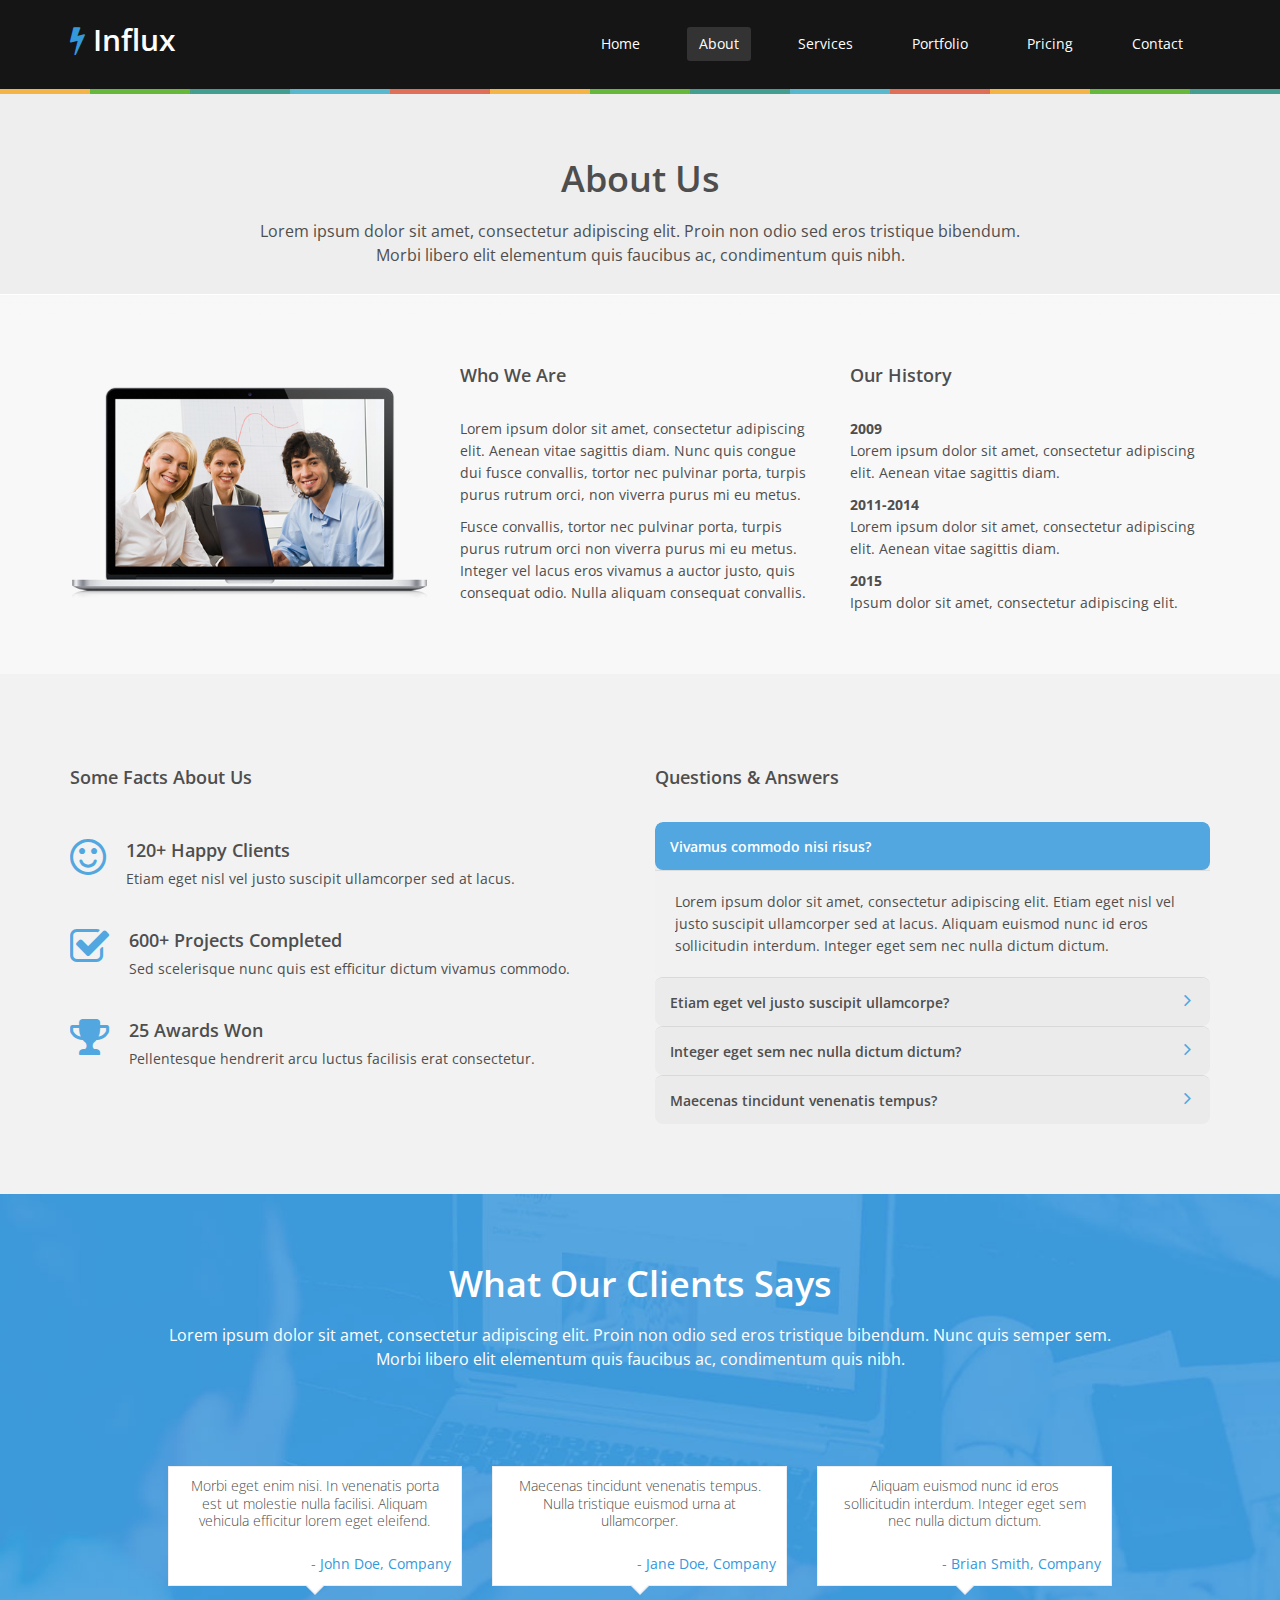
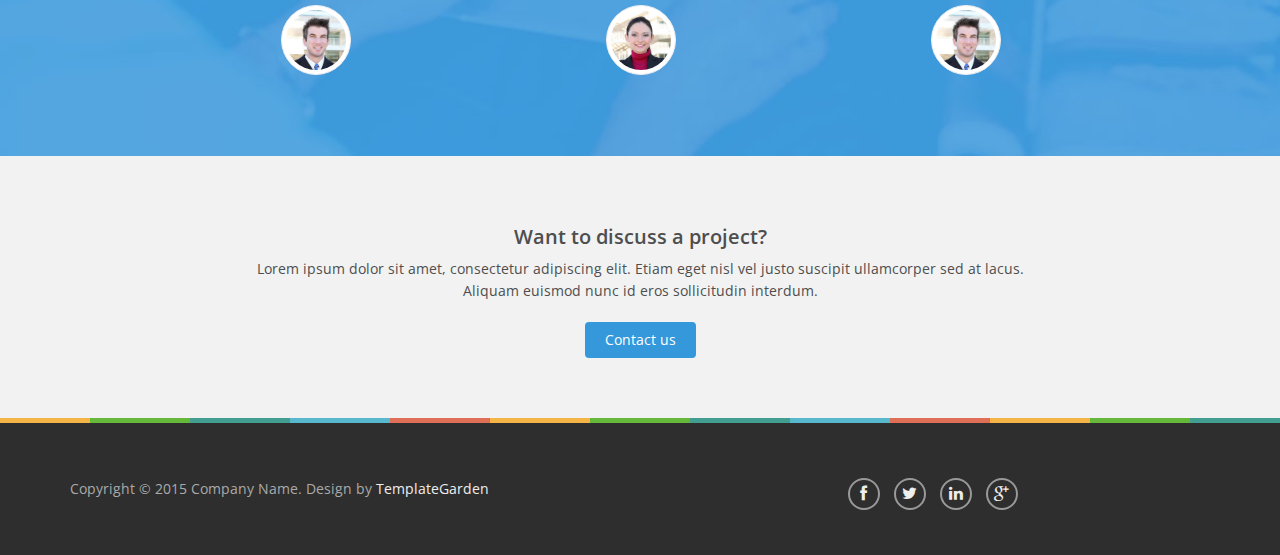
==== about.html @ 6e89f53c "new files" ====
<!DOCTYPE html>
<html lang="en">
<head>
<meta charset="utf-8">
<meta name="viewport" content="width=device-width, initial-scale=1.0">
<title>Influx | About Us</title>
<meta name="description" content="">

<!-- core CSS -->
<link href="css/bootstrap.min.css" rel="stylesheet">
<link href="css/font-awesome.min.css" rel="stylesheet">
<link href="css/prettyPhoto.css" rel="stylesheet">
<link href="css/main.css" rel="stylesheet">
<link href="css/responsive.css" rel="stylesheet">

<!--[if lt IE 9]>
    <script src="js/html5shiv.js"></script>
    <script src="js/respond.min.js"></script>
    <![endif]-->
</head>
<!--/head-->

<body>
<header id="header">
  <nav class="navbar navbar-inverse" role="banner">
    <div class="container">
      <div class="navbar-header">
        <button type="button" class="navbar-toggle" data-toggle="collapse" data-target=".navbar-collapse"> <span class="sr-only">Toggle navigation</span> <span class="icon-bar"></span> <span class="icon-bar"></span> <span class="icon-bar"></span> </button>
        <a class="navbar-brand" href="index.html"><i class="fa fa-bolt"></i> Influx</a></a> </div>
      <div class="collapse navbar-collapse navbar-right">
        <ul class="nav navbar-nav">
          <li><a href="index.html">Home</a></li>
          <li class="active"><a href="about-us.html">About</a></li>
          <li><a href="services.html">Services</a></li>
          <li><a href="portfolio.html">Portfolio</a></li>
          <li><a href="pricing.html">Pricing</a></li>
          <li><a href="contact-us.html">Contact</a></li>
        </ul>
      </div>
    </div>
    <!--/.container--> 
  </nav>
  <!--/nav--> 
  
</header>
<!--/header-->
<div class="color-border"> </div>
<section id="inner-page">
  <div class="container">
    <div class="center">
      <h2>About Us</h2>
      <p class="lead">Lorem ipsum dolor sit amet, consectetur adipiscing elit. Proin non odio sed eros tristique bibendum.<br>
        Morbi libero elit elementum quis faucibus ac, condimentum quis nibh.</p>
    </div>
    <div class="about-us">
      <div class="row">
        <div class="col-md-4 col-sm-6"><img src="images/about.png" class="img-responsive" alt=""/> </div>
        <!--/.col-md-4-->
        
        <div class="col-md-4 col-sm-6">
          <h3>Who We Are</h3>
          <p>Lorem ipsum dolor sit amet, consectetur adipiscing elit. Aenean vitae sagittis diam. Nunc quis congue dui fusce convallis, tortor nec pulvinar porta, turpis purus rutrum orci, non viverra purus mi eu metus.</p>
          <p>Fusce convallis, tortor nec pulvinar porta, turpis purus rutrum orci non viverra purus mi eu metus. Integer vel lacus eros vivamus a auctor justo, quis consequat odio. Nulla aliquam consequat convallis.</p>
        </div>
        <!--/.col-md-4-->
        
        <div class="col-md-4 col-sm-6">
          <h3>Our History</h3>
          <p><strong>2009</strong><br>
            Lorem ipsum dolor sit amet, consectetur adipiscing elit. Aenean vitae sagittis diam.</p>
          <p><strong>2011-2014</strong><br>
            Lorem ipsum dolor sit amet, consectetur adipiscing elit. Aenean vitae sagittis diam.</p>
          <p><strong>2015</strong><br>
            Ipsum dolor sit amet, consectetur adipiscing elit.</p>
        </div>
        <!--/.col-md-4--> 
      </div>
      <!--/.row--> 
    </div>
  </div>
  <!--/.container--> 
</section>
<!--/inner-page-->

<section id="middle">
  <div class="container">
    <div class="row">
      <div class="col-sm-6">
        <h3>Some Facts About Us</h3>
        <br>
        <div class="media"> <i class="fa fa-smile-o pull-left fa-3x"></i>
          <div class="media-body">
            <h3 class="media-heading"> 120+ Happy Clients </h3>
            Etiam eget nisl vel justo suscipit ullamcorper sed at lacus.</div>
        </div>
        <br>
        <div class="media"> <i class="fa fa-check-square-o pull-left fa-3x"></i>
          <div class="media-body">
            <h3 class="media-heading"> 600+ Projects Completed </h3>
            Sed scelerisque nunc quis est efficitur dictum vivamus commodo.</div>
        </div>
        <br>
        <div class="media"> <i class="fa fa-trophy pull-left fa-3x"></i>
          <div class="media-body">
            <h3 class="media-heading"> 25 Awards Won </h3>
            Pellentesque hendrerit arcu luctus facilisis erat consectetur.</div>
        </div>
      </div>
      <div class="col-sm-6">
        <div class="accordion">
          <h3>Questions & Answers</h3>
          <br>
          <div class="panel-group" id="accordion1">
            <div class="panel panel-default">
              <div class="panel-heading active">
                <h3 class="panel-title"> <a class="accordion-toggle" data-toggle="collapse" data-parent="#accordion1" href="#collapseOne1"> Vivamus commodo nisi risus? <i class="fa fa-angle-right pull-right"></i> </a> </h3>
              </div>
              <div id="collapseOne1" class="panel-collapse collapse in">
                <div class="panel-body">
                  <div class="media accordion-inner">
                    <div class="media-body">Lorem ipsum dolor sit amet, consectetur adipiscing elit. Etiam eget nisl vel justo suscipit ullamcorper sed at lacus. Aliquam euismod nunc id eros sollicitudin interdum. Integer eget sem nec nulla dictum dictum. </div>
                  </div>
                </div>
              </div>
            </div>
            <div class="panel panel-default">
              <div class="panel-heading">
                <h3 class="panel-title"> <a class="accordion-toggle" data-toggle="collapse" data-parent="#accordion1" href="#collapseTwo1"> Etiam eget vel justo suscipit ullamcorpe? <i class="fa fa-angle-right pull-right"></i> </a> </h3>
              </div>
              <div id="collapseTwo1" class="panel-collapse collapse">
                <div class="panel-body">Lorem ipsum dolor sit amet, consectetur adipiscing elit. Etiam eget nisl vel justo suscipit ullamcorper sed at lacus. Aliquam euismod nunc id eros sollicitudin interdum. Integer eget sem nec nulla dictum dictum. </div>
              </div>
            </div>
            <div class="panel panel-default">
              <div class="panel-heading">
                <h3 class="panel-title"> <a class="accordion-toggle" data-toggle="collapse" data-parent="#accordion1" href="#collapseThree1"> Integer eget sem nec nulla dictum dictum? <i class="fa fa-angle-right pull-right"></i> </a> </h3>
              </div>
              <div id="collapseThree1" class="panel-collapse collapse">
                <div class="panel-body">Lorem ipsum dolor sit amet, consectetur adipiscing elit. Etiam eget nisl vel justo suscipit ullamcorper sed at lacus. Aliquam euismod nunc id eros sollicitudin interdum. Integer eget sem nec nulla dictum dictum. </div>
              </div>
            </div>
            <div class="panel panel-default">
              <div class="panel-heading">
                <h3 class="panel-title"> <a class="accordion-toggle" data-toggle="collapse" data-parent="#accordion1" href="#collapseFour1"> Maecenas tincidunt venenatis tempus? <i class="fa fa-angle-right pull-right"></i> </a> </h3>
              </div>
              <div id="collapseFour1" class="panel-collapse collapse">
                <div class="panel-body">Lorem ipsum dolor sit amet, consectetur adipiscing elit. Etiam eget nisl vel justo suscipit ullamcorper sed at lacus. Aliquam euismod nunc id eros sollicitudin interdum. Integer eget sem nec nulla dictum dictum. </div>
              </div>
            </div>
          </div>
          <!--/#accordion1--> 
        </div>
      </div>
    </div>
    <!--/.row--> 
  </div>
  <!--/.container--> 
</section>
<!--/#middle-->

<section id="testimonials" class="service-item">
  <div class="container">
    <div class="center">
      <h2>What Our Clients Says</h2>
      <p class="lead">Lorem ipsum dolor sit amet, consectetur adipiscing elit. Proin non odio sed eros tristique bibendum. Nunc quis semper sem.<br>
        Morbi libero elit elementum quis faucibus ac, condimentum quis nibh.</p>
    </div>
    <div class="row">
      <div class="col-md-10 col-md-offset-1">
        <div class="row testimonials">
          <div class="col-sm-4">
            <blockquote>
              <p class="clients-words">Morbi eget enim nisi. In venenatis porta est ut molestie nulla facilisi. Aliquam vehicula efficitur lorem eget eleifend.</p>
              <span class="clients-name">- John Doe, Company</span> <img class="img-circle img-thumbnail" src="images/testimonials/man1.jpg"> </blockquote>
          </div>
          <div class="col-sm-4">
            <blockquote>
              <p class="clients-words">Maecenas tincidunt venenatis tempus. Nulla tristique euismod urna at ullamcorper.</p>
              <span class="clients-name">- Jane Doe, Company</span> <img class="img-circle img-thumbnail" src="images/testimonials/woman1.jpg"> </blockquote>
          </div>
          <div class="col-sm-4">
            <blockquote>
              <p  class="clients-words">Aliquam euismod nunc id eros sollicitudin interdum. Integer eget sem nec nulla dictum dictum.</p>
              <span class="clients-name">- Brian Smith, Company</span> <img class="img-circle img-thumbnail" src="images/testimonials/man1.jpg"> </blockquote>
          </div>
        </div>
        <!--/.row--> 
      </div>
      <!--/.col--> 
    </div>
    <!--/.row--> 
  </div>
  <!--/.container--> 
</section>
<!--/#testimonials-->

<section id="get-started">
  <div class="container">
    <div class="row">
      <div class="col-sm-12">
        <h2>Want to discuss a project?</h2>
        <p>Lorem ipsum dolor sit amet, consectetur adipiscing elit. Etiam eget nisl vel justo suscipit ullamcorper sed at lacus.<br>
          Aliquam euismod nunc id eros sollicitudin interdum.</p>
        <a href="contact-us.html" class="btn btn-primary">Contact us</a> </div>
    </div>
  </div>
  <!--/.container--> 
</section>
<!--/#get-started-->

<div class="color-border"> </div>
<footer id="footer">
  <div class="container">
    <div class="row">
      <div class="col-sm-6">Copyright &copy; 2015 Company Name. Design by <a href="http://www.templategarden.com" rel="nofollow">TemplateGarden</a></div>
      <div class="col-sm-6">
        <div class="follow-us"> <a class="fa fa-facebook social-icon" href="#"></a> <a class="fa fa-twitter social-icon" href="#"></a> <a class="fa fa-linkedin social-icon" href="#"></a> <a class="fa fa-google-plus social-icon" href="#"></a> </div>
      </div>
    </div>
  </div>
</footer>
<!--/#footer--> 

<script src="js/jquery.js"></script> 
<script src="js/bootstrap.min.js"></script> 
<script src="js/jquery.prettyPhoto.js"></script> 
<script src="js/jquery.isotope.min.js"></script> 
<script src="js/main.js"></script>
</body>
</html>
---- css/prettyPhoto.css ----
div.pp_default .pp_top,div.pp_default .pp_top .pp_middle,div.pp_default .pp_top .pp_left,div.pp_default .pp_top .pp_right,div.pp_default .pp_bottom,div.pp_default .pp_bottom .pp_left,div.pp_default .pp_bottom .pp_middle,div.pp_default .pp_bottom .pp_right{height:13px}
div.pp_default .pp_top .pp_left{background:url(../images/prettyPhoto/default/sprite.png) -78px -93px no-repeat}
div.pp_default .pp_top .pp_middle{background:url(../images/prettyPhoto/default/sprite_x.png) top left repeat-x}
div.pp_default .pp_top .pp_right{background:url(../images/prettyPhoto/default/sprite.png) -112px -93px no-repeat}
div.pp_default .pp_content .ppt{color:#f8f8f8}
div.pp_default .pp_content_container .pp_left{background:url(../images/prettyPhoto/default/sprite_y.png) -7px 0 repeat-y;padding-left:13px}
div.pp_default .pp_content_container .pp_right{background:url(../images/prettyPhoto/default/sprite_y.png) top right repeat-y;padding-right:13px}
div.pp_default .pp_next:hover{background:url(../images/prettyPhoto/default/sprite_next.png) center right no-repeat;cursor:pointer}
div.pp_default .pp_previous:hover{background:url(../images/prettyPhoto/default/sprite_prev.png) center left no-repeat;cursor:pointer}
div.pp_default .pp_expand{background:url(../images/prettyPhoto/default/sprite.png) 0 -29px no-repeat;cursor:pointer;width:28px;height:28px}
div.pp_default .pp_expand:hover{background:url(../images/prettyPhoto/default/sprite.png) 0 -56px no-repeat;cursor:pointer}
div.pp_default .pp_contract{background:url(../images/prettyPhoto/default/sprite.png) 0 -84px no-repeat;cursor:pointer;width:28px;height:28px}
div.pp_default .pp_contract:hover{background:url(../images/prettyPhoto/default/sprite.png) 0 -113px no-repeat;cursor:pointer}
div.pp_default .pp_close{width:30px;height:30px;background:url(../images/prettyPhoto/default/sprite.png) 2px 1px no-repeat;cursor:pointer}
div.pp_default .pp_gallery ul li a{background:url(../images/prettyPhoto/default/default_thumb.png) center center #f8f8f8;border:1px solid #aaa}
div.pp_default .pp_social{margin-top:7px}
div.pp_default .pp_gallery a.pp_arrow_previous,div.pp_default .pp_gallery a.pp_arrow_next{position:static;left:auto}
div.pp_default .pp_nav .pp_play,div.pp_default .pp_nav .pp_pause{background:url(../images/prettyPhoto/default/sprite.png) -51px 1px no-repeat;height:30px;width:30px}
div.pp_default .pp_nav .pp_pause{background-position:-51px -29px}
div.pp_default a.pp_arrow_previous,div.pp_default a.pp_arrow_next{background:url(../images/prettyPhoto/default/sprite.png) -31px -3px no-repeat;height:20px;width:20px;margin:4px 0 0}
div.pp_default a.pp_arrow_next{left:52px;background-position:-82px -3px}
div.pp_default .pp_content_container .pp_details{margin-top:5px}
div.pp_default .pp_nav{clear:none;height:30px;width:110px;position:relative}
div.pp_default .pp_nav .currentTextHolder{font-family:Georgia;font-style:italic;color:#999;font-size:11px;left:75px;line-height:25px;position:absolute;top:2px;margin:0;padding:0 0 0 10px}
div.pp_default .pp_close:hover,div.pp_default .pp_nav .pp_play:hover,div.pp_default .pp_nav .pp_pause:hover,div.pp_default .pp_arrow_next:hover,div.pp_default .pp_arrow_previous:hover{opacity:0.7}
div.pp_default .pp_description{font-size:11px;font-weight:700;line-height:14px;margin:5px 50px 5px 0}
div.pp_default .pp_bottom .pp_left{background:url(../images/prettyPhoto/default/sprite.png) -78px -127px no-repeat}
div.pp_default .pp_bottom .pp_middle{background:url(../images/prettyPhoto/default/sprite_x.png) bottom left repeat-x}
div.pp_default .pp_bottom .pp_right{background:url(../images/prettyPhoto/default/sprite.png) -112px -127px no-repeat}
div.pp_default .pp_loaderIcon{background:url(../images/prettyPhoto/default/loader.gif) center center no-repeat}
div.light_rounded .pp_top .pp_left{background:url(../images/prettyPhoto/light_rounded/sprite.png) -88px -53px no-repeat}
div.light_rounded .pp_top .pp_right{background:url(../images/prettyPhoto/light_rounded/sprite.png) -110px -53px no-repeat}
div.light_rounded .pp_next:hover{background:url(../images/prettyPhoto/light_rounded/btnNext.png) center right no-repeat;cursor:pointer}
div.light_rounded .pp_previous:hover{background:url(../images/prettyPhoto/light_rounded/btnPrevious.png) center left no-repeat;cursor:pointer}
div.light_rounded .pp_expand{background:url(../images/prettyPhoto/light_rounded/sprite.png) -31px -26px no-repeat;cursor:pointer}
div.light_rounded .pp_expand:hover{background:url(../images/prettyPhoto/light_rounded/sprite.png) -31px -47px no-repeat;cursor:pointer}
div.light_rounded .pp_contract{background:url(../images/prettyPhoto/light_rounded/sprite.png) 0 -26px no-repeat;cursor:pointer}
div.light_rounded .pp_contract:hover{background:url(../images/prettyPhoto/light_rounded/sprite.png) 0 -47px no-repeat;cursor:pointer}
div.light_rounded .pp_close{width:75px;height:22px;background:url(../images/prettyPhoto/light_rounded/sprite.png) -1px -1px no-repeat;cursor:pointer}
div.light_rounded .pp_nav .pp_play{background:url(../images/prettyPhoto/light_rounded/sprite.png) -1px -100px no-repeat;height:15px;width:14px}
div.light_rounded .pp_nav .pp_pause{background:url(../images/prettyPhoto/light_rounded/sprite.png) -24px -100px no-repeat;height:15px;width:14px}
div.light_rounded .pp_arrow_previous{background:url(../images/prettyPhoto/light_rounded/sprite.png) 0 -71px no-repeat}
div.light_rounded .pp_arrow_next{background:url(../images/prettyPhoto/light_rounded/sprite.png) -22px -71px no-repeat}
div.light_rounded .pp_bottom .pp_left{background:url(../images/prettyPhoto/light_rounded/sprite.png) -88px -80px no-repeat}
div.light_rounded .pp_bottom .pp_right{background:url(../images/prettyPhoto/light_rounded/sprite.png) -110px -80px no-repeat}
div.dark_rounded .pp_top .pp_left{background:url(../images/prettyPhoto/dark_rounded/sprite.png) -88px -53px no-repeat}
div.dark_rounded .pp_top .pp_right{background:url(../images/prettyPhoto/dark_rounded/sprite.png) -110px -53px no-repeat}
div.dark_rounded .pp_content_container .pp_left{background:url(../images/prettyPhoto/dark_rounded/contentPattern.png) top left repeat-y}
div.dark_rounded .pp_content_container .pp_right{background:url(../images/prettyPhoto/dark_rounded/contentPattern.png) top right repeat-y}
div.dark_rounded .pp_next:hover{background:url(../images/prettyPhoto/dark_rounded/btnNext.png) center right no-repeat;cursor:pointer}
div.dark_rounded .pp_previous:hover{background:url(../images/prettyPhoto/dark_rounded/btnPrevious.png) center left no-repeat;cursor:pointer}
div.dark_rounded .pp_expand{background:url(../images/prettyPhoto/dark_rounded/sprite.png) -31px -26px no-repeat;cursor:pointer}
div.dark_rounded .pp_expand:hover{background:url(../images/prettyPhoto/dark_rounded/sprite.png) -31px -47px no-repeat;cursor:pointer}
div.dark_rounded .pp_contract{background:url(../images/prettyPhoto/dark_rounded/sprite.png) 0 -26px no-repeat;cursor:pointer}
div.dark_rounded .pp_contract:hover{background:url(../images/prettyPhoto/dark_rounded/sprite.png) 0 -47px no-repeat;cursor:pointer}
div.dark_rounded .pp_close{width:75px;height:22px;background:url(../images/prettyPhoto/dark_rounded/sprite.png) -1px -1px no-repeat;cursor:pointer}
div.dark_rounded .pp_description{margin-right:85px;color:#fff}
div.dark_rounded .pp_nav .pp_play{background:url(../images/prettyPhoto/dark_rounded/sprite.png) -1px -100px no-repeat;height:15px;width:14px}
div.dark_rounded .pp_nav .pp_pause{background:url(../images/prettyPhoto/dark_rounded/sprite.png) -24px -100px no-repeat;height:15px;width:14px}
div.dark_rounded .pp_arrow_previous{background:url(../images/prettyPhoto/dark_rounded/sprite.png) 0 -71px no-repeat}
div.dark_rounded .pp_arrow_next{background:url(../images/prettyPhoto/dark_rounded/sprite.png) -22px -71px no-repeat}
div.dark_rounded .pp_bottom .pp_left{background:url(../images/prettyPhoto/dark_rounded/sprite.png) -88px -80px no-repeat}
div.dark_rounded .pp_bottom .pp_right{background:url(../images/prettyPhoto/dark_rounded/sprite.png) -110px -80px no-repeat}
div.dark_rounded .pp_loaderIcon{background:url(../images/prettyPhoto/dark_rounded/loader.gif) center center no-repeat}
div.dark_square .pp_left,div.dark_square .pp_middle,div.dark_square .pp_right,div.dark_square .pp_content{background:#000}
div.dark_square .pp_description{color:#fff;margin:0 85px 0 0}
div.dark_square .pp_loaderIcon{background:url(../images/prettyPhoto/dark_square/loader.gif) center center no-repeat}
div.dark_square .pp_expand{background:url(../images/prettyPhoto/dark_square/sprite.png) -31px -26px no-repeat;cursor:pointer}
div.dark_square .pp_expand:hover{background:url(../images/prettyPhoto/dark_square/sprite.png) -31px -47px no-repeat;cursor:pointer}
div.dark_square .pp_contract{background:url(../images/prettyPhoto/dark_square/sprite.png) 0 -26px no-repeat;cursor:pointer}
div.dark_square .pp_contract:hover{background:url(../images/prettyPhoto/dark_square/sprite.png) 0 -47px no-repeat;cursor:pointer}
div.dark_square .pp_close{width:75px;height:22px;background:url(../images/prettyPhoto/dark_square/sprite.png) -1px -1px no-repeat;cursor:pointer}
div.dark_square .pp_nav{clear:none}
div.dark_square .pp_nav .pp_play{background:url(../images/prettyPhoto/dark_square/sprite.png) -1px -100px no-repeat;height:15px;width:14px}
div.dark_square .pp_nav .pp_pause{background:url(../images/prettyPhoto/dark_square/sprite.png) -24px -100px no-repeat;height:15px;width:14px}
div.dark_square .pp_arrow_previous{background:url(../images/prettyPhoto/dark_square/sprite.png) 0 -71px no-repeat}
div.dark_square .pp_arrow_next{background:url(../images/prettyPhoto/dark_square/sprite.png) -22px -71px no-repeat}
div.dark_square .pp_next:hover{background:url(../images/prettyPhoto/dark_square/btnNext.png) center right no-repeat;cursor:pointer}
div.dark_square .pp_previous:hover{background:url(../images/prettyPhoto/dark_square/btnPrevious.png) center left no-repeat;cursor:pointer}
div.light_square .pp_expand{background:url(../images/prettyPhoto/light_square/sprite.png) -31px -26px no-repeat;cursor:pointer}
div.light_square .pp_expand:hover{background:url(../images/prettyPhoto/light_square/sprite.png) -31px -47px no-repeat;cursor:pointer}
div.light_square .pp_contract{background:url(../images/prettyPhoto/light_square/sprite.png) 0 -26px no-repeat;cursor:pointer}
div.light_square .pp_contract:hover{background:url(../images/prettyPhoto/light_square/sprite.png) 0 -47px no-repeat;cursor:pointer}
div.light_square .pp_close{width:75px;height:22px;background:url(../images/prettyPhoto/light_square/sprite.png) -1px -1px no-repeat;cursor:pointer}
div.light_square .pp_nav .pp_play{background:url(../images/prettyPhoto/light_square/sprite.png) -1px -100px no-repeat;height:15px;width:14px}
div.light_square .pp_nav .pp_pause{background:url(../images/prettyPhoto/light_square/sprite.png) -24px -100px no-repeat;height:15px;width:14px}
div.light_square .pp_arrow_previous{background:url(../images/prettyPhoto/light_square/sprite.png) 0 -71px no-repeat}
div.light_square .pp_arrow_next{background:url(../images/prettyPhoto/light_square/sprite.png) -22px -71px no-repeat}
div.light_square .pp_next:hover{background:url(../images/prettyPhoto/light_square/btnNext.png) center right no-repeat;cursor:pointer}
div.light_square .pp_previous:hover{background:url(../images/prettyPhoto/light_square/btnPrevious.png) center left no-repeat;cursor:pointer}
div.facebook .pp_top .pp_left{background:url(../images/prettyPhoto/facebook/sprite.png) -88px -53px no-repeat}
div.facebook .pp_top .pp_middle{background:url(../images/prettyPhoto/facebook/contentPatternTop.png) top left repeat-x}
div.facebook .pp_top .pp_right{background:url(../images/prettyPhoto/facebook/sprite.png) -110px -53px no-repeat}
div.facebook .pp_content_container .pp_left{background:url(../images/prettyPhoto/facebook/contentPatternLeft.png) top left repeat-y}
div.facebook .pp_content_container .pp_right{background:url(../images/prettyPhoto/facebook/contentPatternRight.png) top right repeat-y}
div.facebook .pp_expand{background:url(../images/prettyPhoto/facebook/sprite.png) -31px -26px no-repeat;cursor:pointer}
div.facebook .pp_expand:hover{background:url(../images/prettyPhoto/facebook/sprite.png) -31px -47px no-repeat;cursor:pointer}
div.facebook .pp_contract{background:url(../images/prettyPhoto/facebook/sprite.png) 0 -26px no-repeat;cursor:pointer}
div.facebook .pp_contract:hover{background:url(../images/prettyPhoto/facebook/sprite.png) 0 -47px no-repeat;cursor:pointer}
div.facebook .pp_close{width:22px;height:22px;background:url(../images/prettyPhoto/facebook/sprite.png) -1px -1px no-repeat;cursor:pointer}
div.facebook .pp_description{margin:0 37px 0 0}
div.facebook .pp_loaderIcon{background:url(../images/prettyPhoto/facebook/loader.gif) center center no-repeat}
div.facebook .pp_arrow_previous{background:url(../images/prettyPhoto/facebook/sprite.png) 0 -71px no-repeat;height:22px;margin-top:0;width:22px}
div.facebook .pp_arrow_previous.disabled{background-position:0 -96px;cursor:default}
div.facebook .pp_arrow_next{background:url(../images/prettyPhoto/facebook/sprite.png) -32px -71px no-repeat;height:22px;margin-top:0;width:22px}
div.facebook .pp_arrow_next.disabled{background-position:-32px -96px;cursor:default}
div.facebook .pp_nav{margin-top:0}
div.facebook .pp_nav p{font-size:15px;padding:0 3px 0 4px}
div.facebook .pp_nav .pp_play{background:url(../images/prettyPhoto/facebook/sprite.png) -1px -123px no-repeat;height:22px;width:22px}
div.facebook .pp_nav .pp_pause{background:url(../images/prettyPhoto/facebook/sprite.png) -32px -123px no-repeat;height:22px;width:22px}
div.facebook .pp_next:hover{background:url(../images/prettyPhoto/facebook/btnNext.png) center right no-repeat;cursor:pointer}
div.facebook .pp_previous:hover{background:url(../images/prettyPhoto/facebook/btnPrevious.png) center left no-repeat;cursor:pointer}
div.facebook .pp_bottom .pp_left{background:url(../images/prettyPhoto/facebook/sprite.png) -88px -80px no-repeat}
div.facebook .pp_bottom .pp_middle{background:url(../images/prettyPhoto/facebook/contentPatternBottom.png) top left repeat-x}
div.facebook .pp_bottom .pp_right{background:url(../images/prettyPhoto/facebook/sprite.png) -110px -80px no-repeat}
div.pp_pic_holder a:focus{outline:none}
div.pp_overlay{background:#000;display:none;left:0;position:absolute;top:0;width:100%;z-index:9500}
div.pp_pic_holder{display:none;position:absolute;width:100px;z-index:10000}
.pp_content{height:40px;min-width:40px}
* html .pp_content{width:40px}
.pp_content_container{position:relative;text-align:left;width:100%}
.pp_content_container .pp_left{padding-left:20px}
.pp_content_container .pp_right{padding-right:20px}
.pp_content_container .pp_details{float:left;margin:10px 0 2px}
.pp_description{display:none;margin:0}
.pp_social{float:left;margin:0}
.pp_social .facebook{float:left;margin-left:5px;width:55px;overflow:hidden}
.pp_social .twitter{float:left}
.pp_nav{clear:right;float:left;margin:3px 10px 0 0}
.pp_nav p{float:left;white-space:nowrap;margin:2px 4px}
.pp_nav .pp_play,.pp_nav .pp_pause{float:left;margin-right:4px;text-indent:-10000px}
a.pp_arrow_previous,a.pp_arrow_next{display:block;float:left;height:15px;margin-top:3px;overflow:hidden;text-indent:-10000px;width:14px}
.pp_hoverContainer{position:absolute;top:0;width:100%;z-index:2000}
.pp_gallery{display:none;left:50%;margin-top:-50px;position:absolute;z-index:10000}
.pp_gallery div{float:left;overflow:hidden;position:relative}
.pp_gallery ul{float:left;height:35px;position:relative;white-space:nowrap;margin:0 0 0 5px;padding:0}
.pp_gallery ul a{border:1px rgba(0,0,0,0.5) solid;display:block;float:left;height:33px;overflow:hidden}
.pp_gallery ul a img{border:0}
.pp_gallery li{display:block;float:left;margin:0 5px 0 0;padding:0}
.pp_gallery li.default a{background:url(../images/prettyPhoto/facebook/default_thumbnail.gif) 0 0 no-repeat;display:block;height:33px;width:50px}
.pp_gallery .pp_arrow_previous,.pp_gallery .pp_arrow_next{margin-top:7px!important}
a.pp_next{background:url(../images/prettyPhoto/light_rounded/btnNext.png) 10000px 10000px no-repeat;display:block;float:right;height:100%;text-indent:-10000px;width:49%}
a.pp_previous{background:url(../images/prettyPhoto/light_rounded/btnNext.png) 10000px 10000px no-repeat;display:block;float:left;height:100%;text-indent:-10000px;width:49%}
a.pp_expand,a.pp_contract{cursor:pointer;display:none;height:20px;position:absolute;right:30px;text-indent:-10000px;top:10px;width:20px;z-index:20000}
a.pp_close{position:absolute;right:0;top:0;display:block;line-height:22px;text-indent:-10000px}
.pp_loaderIcon{display:block;height:24px;left:50%;position:absolute;top:50%;width:24px;margin:-12px 0 0 -12px}
#pp_full_res{line-height:1!important}
#pp_full_res .pp_inline{text-align:left}
#pp_full_res .pp_inline p{margin:0 0 15px}
div.ppt{color:#fff;display:none;font-size:17px;z-index:9999;margin:0 0 5px 15px}
div.pp_default .pp_content,div.light_rounded .pp_content{background-color:#fff}
div.pp_default #pp_full_res .pp_inline,div.light_rounded .pp_content .ppt,div.light_rounded #pp_full_res .pp_inline,div.light_square .pp_content .ppt,div.light_square #pp_full_res .pp_inline,div.facebook .pp_content .ppt,div.facebook #pp_full_res .pp_inline{color:#000}
div.pp_default .pp_gallery ul li a:hover,div.pp_default .pp_gallery ul li.selected a,.pp_gallery ul a:hover,.pp_gallery li.selected a{border-color:#fff}
div.pp_default .pp_details,div.light_rounded .pp_details,div.dark_rounded .pp_details,div.dark_square .pp_details,div.light_square .pp_details,div.facebook .pp_details{position:relative}
div.light_rounded .pp_top .pp_middle,div.light_rounded .pp_content_container .pp_left,div.light_rounded .pp_content_container .pp_right,div.light_rounded .pp_bottom .pp_middle,div.light_square .pp_left,div.light_square .pp_middle,div.light_square .pp_right,div.light_square .pp_content,div.facebook .pp_content{background:#fff}
div.light_rounded .pp_description,div.light_square .pp_description{margin-right:85px}
div.light_rounded .pp_gallery a.pp_arrow_previous,div.light_rounded .pp_gallery a.pp_arrow_next,div.dark_rounded .pp_gallery a.pp_arrow_previous,div.dark_rounded .pp_gallery a.pp_arrow_next,div.dark_square .pp_gallery a.pp_arrow_previous,div.dark_square .pp_gallery a.pp_arrow_next,div.light_square .pp_gallery a.pp_arrow_previous,div.light_square .pp_gallery a.pp_arrow_next{margin-top:12px!important}
div.light_rounded .pp_arrow_previous.disabled,div.dark_rounded .pp_arrow_previous.disabled,div.dark_square .pp_arrow_previous.disabled,div.light_square .pp_arrow_previous.disabled{background-position:0 -87px;cursor:default}
div.light_rounded .pp_arrow_next.disabled,div.dark_rounded .pp_arrow_next.disabled,div.dark_square .pp_arrow_next.disabled,div.light_square .pp_arrow_next.disabled{background-position:-22px -87px;cursor:default}
div.light_rounded .pp_loaderIcon,div.light_square .pp_loaderIcon{background:url(../images/prettyPhoto/light_rounded/loader.gif) center center no-repeat}
div.dark_rounded .pp_top .pp_middle,div.dark_rounded .pp_content,div.dark_rounded .pp_bottom .pp_middle{background:url(../images/prettyPhoto/dark_rounded/contentPattern.png) top left repeat}
div.dark_rounded .currentTextHolder,div.dark_square .currentTextHolder{color:#c4c4c4}
div.dark_rounded #pp_full_res .pp_inline,div.dark_square #pp_full_res .pp_inline{color:#fff}
.pp_top,.pp_bottom{height:20px;position:relative}
* html .pp_top,* html .pp_bottom{padding:0 20px}
.pp_top .pp_left,.pp_bottom .pp_left{height:20px;left:0;position:absolute;width:20px}
.pp_top .pp_middle,.pp_bottom .pp_middle{height:20px;left:20px;position:absolute;right:20px}
* html .pp_top .pp_middle,* html .pp_bottom .pp_middle{left:0;position:static}
.pp_top .pp_right,.pp_bottom .pp_right{height:20px;left:auto;position:absolute;right:0;top:0;width:20px}
.pp_fade,.pp_gallery li.default a img{display:none}
---- css/main.css ----
@import url(http://fonts.googleapis.com/css?family=Open+Sans:300italic,400italic,600italic,700italic,800italic,400,600,700,300,800);
body {
	background: #fff;
	font-family: 'Open Sans', sans-serif;
	color: #4e4e4e;
	line-height: 22px;
}
h1, h2, h3, h4, h5, h6 {
	font-weight: 600;
	font-family: 'Open Sans', sans-serif;
	color: #4e4e4e;
}
h1 {
	font-size: 46px;
	font-weight: 700;
	color: #444;
	letter-spacing: -2px;
}
h2 {
	font-size: 20px;
}
h3 {
	font-size: 14px;
	color: #777;
	font-weight: 400;
	line-height: 26px;
}
h4 {
	font-size: 16px;
}
a {
	color: #c52d2f;
	-webkit-transition: color 300ms, background-color 300ms;
	-moz-transition: color 300ms, background-color 300ms;
	-o-transition: color 300ms, background-color 300ms;
	transition: color 300ms, background-color 300ms;
}
a:hover, a:focus {
	color: #d43133;
}
hr {
	border-top: 1px solid #e5e5e5;
	border-bottom: 1px solid #fff;
}
.btn-primary {
	padding: 8px 20px;
	background: #3498db;
	color: #fff;
	border-radius: 4px;
	border: none;
	margin-top: 10px;
}
.btn-primary:hover, .btn-primary:focus {
	background: #2d78ae;
	outline: none;
	box-shadow: none;
}
a:hover, a:focus {
	color: #111;
	text-decoration: none;
	outline: none;
}
.center h2 {
	font-size: 36px;
	margin-top: 0;
	margin-bottom: 20px;
}
.center h3 {
	font-size: 22px;
	margin-top: 0;
	margin-bottom: 20px;
}
.media>.pull-left {
	margin-right: 20px;
}
.media>.pull-right {
	margin-left: 20px;
}
body > section {
	padding: 70px 0;
}
.center {
	text-align: center;
	padding-bottom: 55px;
}
.lead {
	font-size: 16px;
	line-height: 24px;
	font-weight: 400;
}
 @-webkit-keyframes scaleIn {
 0% {
 opacity: 0;
 -webkit-transform: scale(0);
 transform: scale(0);
}
 100% {
 opacity: 1;
 -webkit-transform: scale(1);
 transform: scale(1);
}
}
 @keyframes scaleIn {
 0% {
 opacity: 0;
 -webkit-transform: scale(0);
 -ms-transform: scale(0);
 transform: scale(0);
}
 100% {
 opacity: 1;
 -webkit-transform: scale(1);
 -ms-transform: scale(1);
 transform: scale(1);
}
}
/*************************
*******Header******
**************************/

.navbar>.container .navbar-brand {
	margin-left: 0;
}
.navbar-brand {
	padding: 0;
	margin: 0;
}
.navbar {
	border-radius: 0;
	margin-bottom: 0;
	background: #151515;
	padding: 15px 0;
	padding-bottom: 0;
}
.navbar-nav {
	margin-top: 12px;
}
.navbar-nav>li {
	margin-left: 35px;
	padding-bottom: 28px;
}
.navbar-inverse .navbar-nav > li > a {
	padding: 5px 12px;
	margin: 0;
	border-radius: 3px;
	color: #fff;
	line-height: 24px;
	display: inline-block;
}
.navbar-inverse .navbar-nav > li > a:hover {
	background-color: #3498db;
	color: #fff;
}
.navbar-inverse {
	border: none;
}
.navbar-inverse .navbar-brand {
	font-size: 30px;
	line-height: 50px;
	font-weight: 600;
	color: #fff;
}
.navbar-inverse .navbar-brand .fa {
	color: #3498db;
}
.navbar-inverse .navbar-nav > .active > a, .navbar-inverse .navbar-nav > .active > a:hover, .navbar-inverse .navbar-nav > .active > a:focus, .navbar-inverse .navbar-nav > .open > a, .navbar-inverse .navbar-nav > .open > a:hover, .navbar-inverse .navbar-nav > .open > a:focus {
	background-color: #333;
	color: #fff;
}
/*************************
*******Home Page******
**************************/
#main-slider {
	position: relative;
	text-align: center;
}
.no-margin {
	margin: 0;
	padding: 0;
}
#main-slider .carousel .carousel-content {
	margin-top: 150px;
}
#main-slider .carousel .slide-margin {
	margin-top: 100px;
}
#main-slider .carousel .logo {
	font-weight: 600;
	margin: 20px 0;
	padding: 0 10px;
	border-radius: 10px;
	border: 1px solid #9bcaec;
	border-bottom: 0;
	border-right: 0;
	box-shadow: 6px 3px #ddd;
}
#main-slider .carousel .logo i {
	color: #3498db;
}
#main-slider .carousel h2 {
	color: #666;
	font-weight: 500;
	margin: 20px 0;
}
#main-slider .carousel .btn-slide {
	padding: 8px 20px;
	background: #3498db;
	color: #fff;
	border-radius: 4px;
	margin-top: 25px;
	display: inline-block;
}
.carousel-inner {
	height: 640px;
}
#main-slider .carousel .item {
	background-position: 50%;
	background-repeat: no-repeat;
	background-size: cover;
	left: 0 !important;
	opacity: 0;
	top: 0;
	position: absolute;
	width: 100%;
	display: block !important;
	height: 640px;
	-webkit-transition: opacity ease-in-out 500ms;
	-moz-transition: opacity ease-in-out 500ms;
	-o-transition: opacity ease-in-out 500ms;
	transition: opacity ease-in-out 500ms;
}
#main-slider .carousel .item:first-child {
	top: auto;
	position: relative;
}
#main-slider .carousel .item.active {
	opacity: 1;
	-webkit-transition: opacity ease-in-out 500ms;
	-moz-transition: opacity ease-in-out 500ms;
	-o-transition: opacity ease-in-out 500ms;
	transition: opacity ease-in-out 500ms;
	z-index: 1;
}
#main-slider .prev, #main-slider .next {
	position: absolute;
	top: 50%;
	background-color: #fff;
	color: #ccc;
	display: inline-block;
	margin-top: -25px;
	height: 40px;
	line-height: 40px;
	width: 40px;
	line-height: 40px;
	text-align: center;
	border-radius: 4px;
	z-index: 5;
	opacity: 0.8;
}
#main-slider .prev:hover, #main-slider .next:hover {
	background-color: #3498db;
}
#main-slider .prev {
	left: 10px;
}
#main-slider .next {
	right: 10px;
}
#main-slider .carousel-indicators li {
	width: 14px;
	height: 14px;
	margin: 0 15px 0 0;
	position: relative;
}
#main-slider .carousel-indicators li:after {
	position: absolute;
	content: "";
	width: 18px;
	height: 18px;
	border-radius: 100%;
	border: 1px solid #c3dff4;
	left: -3px;
	top: -3px;
}
#main-slider .carousel-indicators .active {
	width: 14px;
	height: 14px;
	background-color: #fff;
	margin: 0 15px 0 0;
	border: 1px solid #3498db;
	position: relative;
}
#main-slider .carousel-indicators .active:after {
	position: absolute;
	content: "";
	width: 18px;
	height: 18px;
	border-radius: 100%;
	background: #fff;
	border: 1px solid #3498db;
	left: -3px;
	top: -3px;
}
#feature {
	background: #f2f2f2;
	padding-bottom: 40px;
}
#inner-page {
	background: #f8f8f8 url(../images/innerpage_bg.png) repeat-x;
	padding-bottom: 0;
}
.color-border {
	background: url(../images/color_border.jpg) repeat-x scroll center top;
	width: 100%;
	float: left;
	display: block;
	height: 5px;
}
.features {
	padding: 0;
}
.feature-wrap {
	margin-bottom: 35px;
	overflow: hidden;
	text-align: center;
}
.feature-wrap h2 {
	margin-top: 10px;
}
.feature-wrap .pull-left {
	margin-right: 25px;
}
.feature-wrap i {
	font-size: 48px;
	height: 110px;
	width: 110px;
	margin: 3px;
	border-radius: 100%;
	line-height: 110px;
	text-align: center;
	background: #ffffff;
	color: #3498db;
}
#recent-works .col-xs-12.col-sm-4.col-md-4 {
	padding: 0;
}
#recent-works {
	padding-bottom: 70px;
}
.recent-work-wrap {
	position: relative;
}
.recent-work-wrap img {
	width: 100%;
}
.recent-work-wrap .recent-work-inner {
	top: 0;
	background: transparent;
	opacity: 1;
	width: 100%;
	border-radius: 0;
	margin-bottom: 0;
	text-align: center;
}
.recent-work-wrap .recent-work-inner h3 {
	margin: 10px 0;
}
.recent-work-wrap .recent-work-inner h3 a {
	font-size: 24px;
	color: #fff;
}
.recent-work-wrap .overlay {
	position: absolute;
	top: 0;
	left: 0;
	width: 100%;
	height: 100%;
	opacity: 0;
	border-radius: 0;
	background: #3498db;
	color: #fff;
	vertical-align: middle;
	-webkit-transition: opacity 500ms;
	-moz-transition: opacity 500ms;
	-o-transition: opacity 500ms;
	transition: opacity 500ms;
	padding: 30px;
}
.recent-work-wrap .overlay .preview {
	bottom: 0;
	display: inline-block;
	height: 35px;
	line-height: 35px;
	border-radius: 0;
	background: transparent;
	text-align: center;
	color: #fff;
}
.recent-work-wrap:hover .overlay {
	opacity: 0.9;
}
.testimonials blockquote {
	position: relative;
	background: white;
	min-height: 120px;
	margin-top: 20px;
	margin-bottom: 100px;
	border: 1px solid #ecedf1;
	text-align: center;
}
.testimonials blockquote:before {
	content: '';
	position: absolute;
	bottom: -10px;
	left: 50%;
	margin-left: -10px;
	border-top: 10px solid #ecedf1;
	border-left: 10px solid transparent;
	border-right: 10px solid transparent;
}
.testimonials blockquote:after {
	content: '';
	position: absolute;
	bottom: -8px;
	left: 50%;
	margin-left: -9px;
	border-top: 9px solid white;
	border-left: 9px solid transparent;
	border-right: 9px solid transparent;
}
.testimonials blockquote img {
	height: 70px;
	width: 70px;
	position: absolute;
	border: 1px solid #ecedf1;
	background: white;
	bottom: -90px;
	left: 50%;
	margin-left: -34px;
}
blockquote p.clients-words {
	font-size: 14px;
}
span.clients-name {
	font-size: 14px;
	position: absolute;
	bottom: 10px;
	right: 10px;
}
#testimonials {
	background: #000 url(../images/testimonials/bg_testimonials.jpg);
	background-size: cover;
}
#testimonials .clients-name {
	color: #3498db;
}
#testimonials .lead, #testimonials h2 {
	color: #fff;
}
#middle {
	background: #f2f2f2;
}
#middle h3 {
	color: #4e4e4e;
	font-size: 18px;
	font-weight: 600;
}
#middle i {
	color: #52a7e0;
}
#middle .media-body h3 {
	color: #4e4e4e;
	font-size: 18px;
}
.accordion h2 {
	margin-bottom: 25px;
}
.panel-default {
	border-color: transparent;
}
.panel-default>.panel-heading, .panel {
	background-color: #ebebeb;
	border: 0 none;
	box-shadow: none;
}
.panel-default>.panel-heading+.panel-collapse .panel-body {
	background: #f1f1f1;
	color: #4e4e4e;
}
.panel-body {
	padding: 20px;
}
.panel-group .panel+.panel {
	margin-top: 0;
	border-top: 1px solid #d9d9d9;
}
.panel-group .panel {
	border-radius: 8px;
}
.panel-heading {
	border-radius: 0;
}
.panel-title>a {
	color: #4e4e4e;
	font-size: 14px;
}
.accordion-inner img {
	border-radius: 4px;
}
.accordion-inner h4 {
	margin-top: 0;
}
.panel-heading.active {
	background: #52a7e0;
	border-radius: 8px;
}
.panel-heading.active .panel-title>a {
	color: #fff;
}
a.accordion-toggle i {
	width: 45px;
	line-height: 44px;
	font-size: 20px;
	margin-top: -10px;
	text-align: center;
	margin-right: -15px;
	background: #ebebeb;
	border-radius: 8px;
}
.panel-heading.active a.accordion-toggle i {
	background: #52a7e0;
	color: #fff;
}
.panel-heading.active a.accordion-toggle.collapsed i {
	background: #52a7e0;
	color: #fff;
}
#partner {
	background: url(../images/partners/partner_bg.jpg) 50% 50% no-repeat;
	background-size: cover;
}
#partner {
	text-align: center;
}
.partners ul {
	list-style: none;
	margin: 0;
	padding: 0;
}
.partners ul li {
	display: inline-block;
	float: left;
	width: 20%;
}
#get-started {
	padding: 50px 0 60px 0;
	text-align: center;
	background: #f2f2f2;
}
/*************************
********* About Us Page CSS ******
**************************/

.about-us {
	padding-bottom: 50px;
}
.about-us h3 {
	color: #4e4e4e;
	font-size: 18px;
	font-weight: 600;
	margin-bottom: 30px;
}
.about-us p {
	color: #4e4e4e;
}
.about-us img {
	margin-top: 40px;
}
/*************************
********* Portfolio CSS ******
**************************/
.portfolio-items, .portfolio-filter {
	list-style: none outside none;
	margin: 0 0 40px 0;
	padding: 0;
}
.portfolio-filter > li {
	display: inline-block;
}
.portfolio-filter > li a {
	background: none repeat scroll 0 0 #FFFFFF;
	font-size: 14px;
	font-weight: 400;
	margin-right: 20px;
	text-transform: uppercase;
	transition: all 0.9s ease 0s;
	-moz-transition: all 0.9s ease 0s;
	-webkit-transition: all 0.9s ease 0s;
	-o-transition: all 0.9s ease 0s;
	border: 1px solid #F2F2F2;
	outline: none;
	border-radius: 3px;
}
.portfolio-filter > li a:hover, .portfolio-filter > li a.active {
	color: #fff;
	background: #3498db;
	border: 1px solid #3498db;
	box-shadow: none;
	-webkit-box-shadow: none;
}
.portfolio-items > li {
	float: left;
	padding: 0;
	-webkit-box-sizing: border-box;
	-moz-box-sizing: border-box;
	box-sizing: border-box;
}
.portfolio-item {
	margin: 0;
	padding: 0;
}
/* Start: Recommended Isotope styles */
/**** Isotope Filtering ****/
.isotope-item {
	z-index: 2;
}
.isotope-hidden.isotope-item {
	pointer-events: none;
	z-index: 1;
}
/**** Isotope CSS3 transitions ****/
.isotope, .isotope .isotope-item {
	-webkit-transition-duration: 0.8s;
	-moz-transition-duration: 0.8s;
	-ms-transition-duration: 0.8s;
	-o-transition-duration: 0.8s;
	transition-duration: 0.8s;
}
.isotope {
	-webkit-transition-property: height, width;
	-moz-transition-property: height, width;
	-ms-transition-property: height, width;
	-o-transition-property: height, width;
	transition-property: height, width;
}
.isotope .isotope-item {
	-webkit-transition-property: -webkit-transform, opacity;
	-moz-transition-property: -moz-transform, opacity;
	-ms-transition-property: -ms-transform, opacity;
	-o-transition-property: -o-transform, opacity;
	transition-property: transform, opacity;
}
/**** disabling Isotope CSS3 transitions ****/
.isotope.no-transition, .isotope.no-transition .isotope-item, .isotope .isotope-item.no-transition {
	-webkit-transition-duration: 0s;
	-moz-transition-duration: 0s;
	-ms-transition-duration: 0s;
	-o-transition-duration: 0s;
	transition-duration: 0s;
}
/* End: Recommended Isotope styles */
/* disable CSS transitions for containers with infinite scrolling*/
.isotope.infinite-scrolling {
	-webkit-transition: none;
	-moz-transition: none;
	-ms-transition: none;
	-o-transition: none;
	transition: none;
}
/**************************
********* Pricing Table CSS *
**************************/
#inner-page .panel-primary > .panel-heading {
	color: #fff;
	background-color: #65b0e2;
	border-color: #65b0e2;
	padding: 20px 0;
}
#inner-page .panel-info > .panel-heading {
	color: #fff;
	background-color: #e4907e;
	border-color: #e4907e;
	padding: 20px 0;
}
#inner-page .panel-success > .panel-heading {
	color: #fff;
	background-color: #8ac66b;
	border-color: #8ac66b;
	padding: 20px 0;
}
#inner-page .panel-title {
	font-size: 26px;
}
#inner-page .panel {
	text-align: center;
}
#inner-page .panel:hover {
	box-shadow: 0 1px 5px rgba(0, 0, 0, 0.4), 0 1px 5px rgba(130, 130, 130, 0.35);
}
#inner-page .panel-body {
	padding: 0;
	text-align: center;
}
.the-price {
	background-color: rgba(220,220,220,.17);
	box-shadow: 0 1px 0 #dcdcdc, inset 0 1px 0 #fff;
	padding: 20px;
	margin: 0;
}
.the-price h1 {
	font-weight: 500;
	line-height: 1em;
	padding: 20px 0;
	margin: 0;
}
/*************************
********* Contact Us CSS ******
**************************/

.contact_top {
	margin-right: 0;
	margin-left: 0;
	margin-bottom: 2em;
	border-bottom: 2px solid #fff;
}
.contact_details {
	padding: 20px;
	text-align: center;
}
.contact_details i {
	color: #3498db;
}
.contact_details p {
	padding: 20px 0;
}
.form-group .form-control {
	padding: 7px 12px;
	border-color: #f2f2f2;
	box-shadow: none;
}
textarea#message {
	resize: none;
	padding: 10px;
}
/***********************
********* Footer ******
************************/
#footer {
	padding-top: 60px;
	padding-bottom: 40px;
	color: #aaa;
	background: #2e2e2e;
}
#footer a {
	color: #eee;
}
#footer a:hover {
	color: #3276b1;
}
#footer ul {
	list-style: none;
	padding: 0;
	margin: 0;
}
#footer ul > li {
	display: inline-block;
	margin-left: 15px;
}
.follow-us {
	margin-top: -5px;
	text-align: center;
}
.social-icon {
	padding-top: 6px;
	font-size: 16px;
	text-align: center;
	width: 32px;
	height: 32px;
	border: 2px solid #999;
	border-radius: 50%;
	color: #999;
	margin: 5px;
}
a.social-icon:hover, a.social-icon:active, a.social-icon:focus {
	text-decoration: none;
	color: #3276b1;
	border-color: #3276b1;
}
---- css/responsive.css ----
/* lg */ 
@media (min-width: 1200px) {
/* Make Navigation Toggle on Desktop Hover */
.dropdown:hover .dropdown-menu {
	display: block;
	-webkit-animation: fadeInUp 400ms;
	animation: fadeInUp 400ms;
}
}

/* md */
@media (min-width: 992px) and (max-width: 1199px) {
/* Make Navigation Toggle on Desktop Hover */
.dropdown:hover .dropdown-menu {
	display: block;
	-webkit-animation: fadeInUp 400ms;
	animation: fadeInUp 400ms;
}
.navbar-nav > li {
	margin-left: 10px;
}
.navbar-collapse {
	padding-left: 0;
	padding-right: 0;
}
.recent-work-wrap .recent-work-inner h3 a {
	font-size: 20px;
}
.recent-work-wrap .overlay {
	padding: 15px;
}
.feature-wrap h2 {
	font-size: 18px;
}
.feature-wrap h3 {
	font-size: 14px;
}
.recent-work-wrap .overlay .preview {
	line-height: inherit;
}
}

/* sm */
@media (min-width: 768px) and (max-width: 991px) {
/* Make Navigation Toggle on Desktop Hover */
.dropdown:hover .dropdown-menu {
	display: block;
	-webkit-animation: fadeInUp 400ms;
	animation: fadeInUp 400ms;
}
.navbar-collapse {
	padding-left: 0;
	padding-right: 0;
}
.navbar-nav > li {
	margin-left: 0;
}
#main-slider .carousel h1 {
	font-size: 25px;
}
#main-slider .carousel h2 {
	font-size: 20px;
}
.media.accordion-inner .pull-left {
	clear: both;
	width: 100%;
}
.media.accordion-inner .media-body {
	clear: both;
}
.recent-work-wrap .overlay {
	padding: 15px;
}
.recent-work-wrap .recent-work-inner h3 a {
	font-size: 20px;
}
}

/* xs */
@media (max-width: 767px) {
.container > .navbar-header, .container > .navbar-collapse {
	margin-left: 0;
}
.navbar-nav > li {
	padding-bottom: 0;
}
#main-slider .carousel h1 {
	font-size: 25px;
}
#main-slider .carousel h2 {
	font-size: 16px;
}
.feature-wrap h2 h2 {
	font-size: 18px;
}
.feature-wrap h3 h3 {
	font-size: 14px;
}
.media.accordion-inner .pull-left, .media.accordion-inner .media-body {
	clear: both;
}
.accordion-inner h4 {
	margin-top: 10px;
}
#footer .col-sm-6 {
	text-align: center;
}
#footer .pull-right {
	float: none !important;
}
.portfolio-item, #recent-works .col-xs-12.col-sm-4.col-md-4 {
	padding: 0 15px;
}
}

/* XS Portrait */
@media (max-width: 480px) {
}
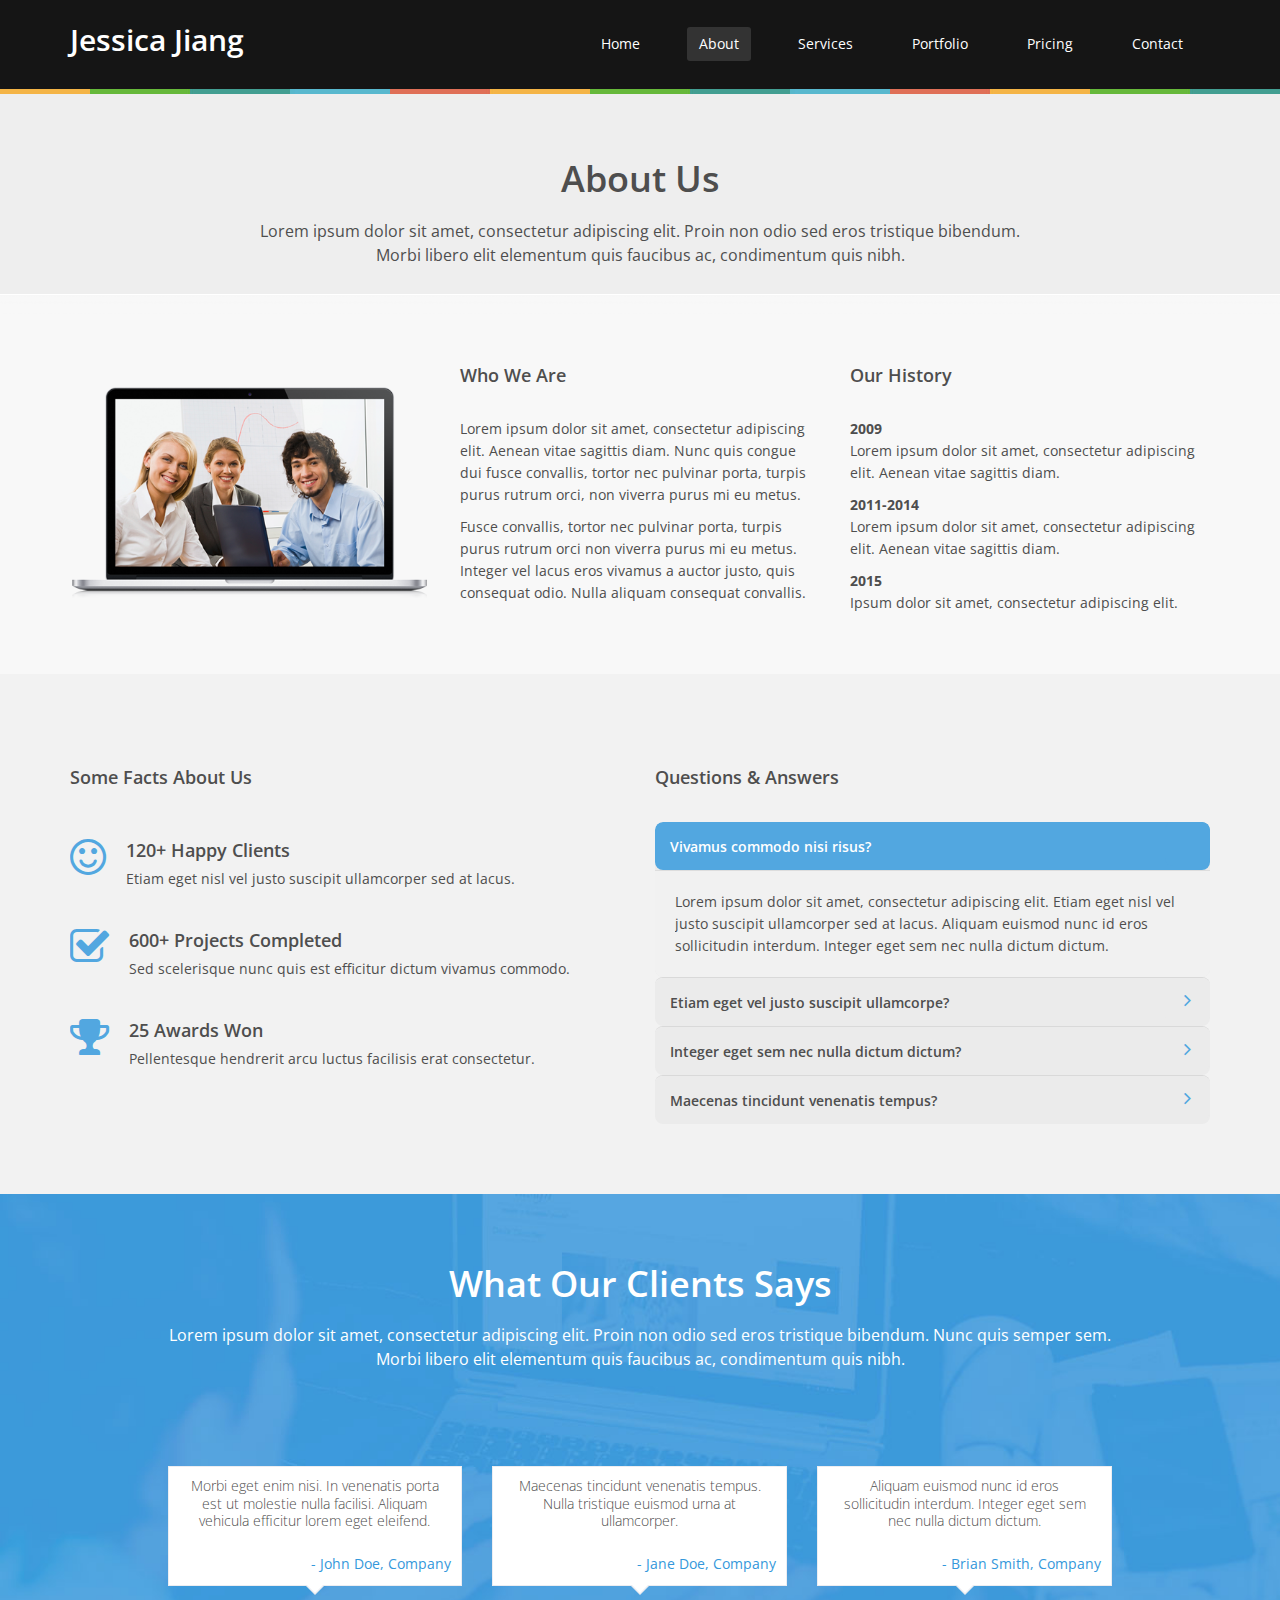
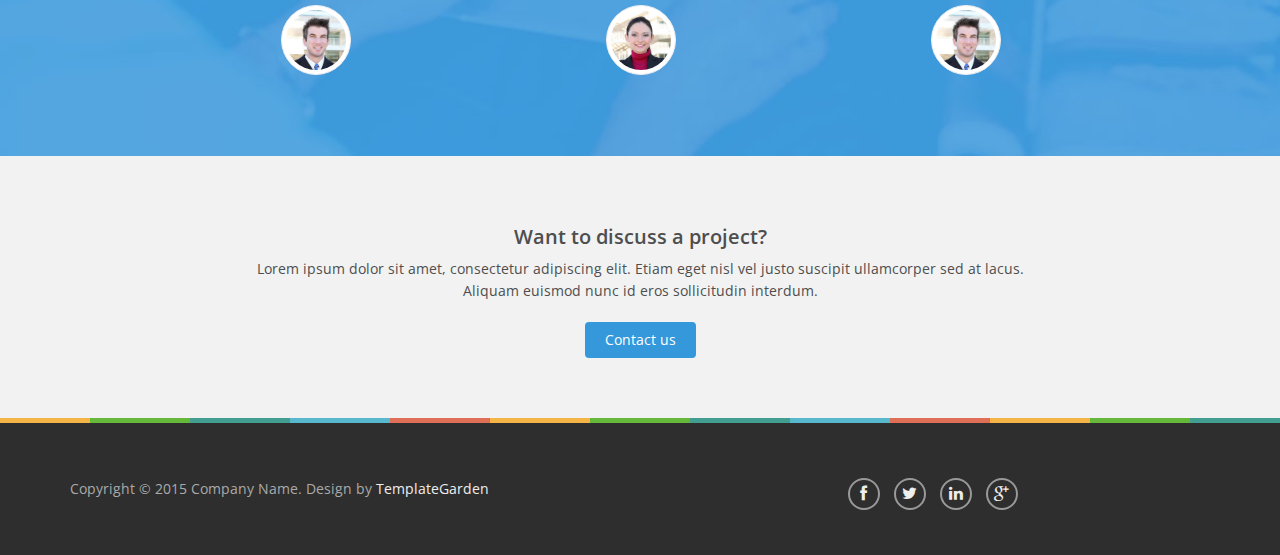
==== commit 54a96191: "idk" ====
--- a/about.html
+++ b/about.html
@@ -3,7 +3,7 @@
 <head>
 <meta charset="utf-8">
 <meta name="viewport" content="width=device-width, initial-scale=1.0">
-<title>Influx | About Us</title>
+<title>Jessica Jiang | About </title>
 <meta name="description" content="">
 
 <!-- core CSS -->
@@ -26,14 +26,14 @@
     <div class="container">
       <div class="navbar-header">
         <button type="button" class="navbar-toggle" data-toggle="collapse" data-target=".navbar-collapse"> <span class="sr-only">Toggle navigation</span> <span class="icon-bar"></span> <span class="icon-bar"></span> <span class="icon-bar"></span> </button>
-        <a class="navbar-brand" href="index.html"><i class="fa fa-bolt"></i> Influx</a></a> </div>
+        <a class="navbar-brand" href="index.html"> <!--<i class="fa fa-bolt"></i>--> Jessica Jiang</a></a> </div>
       <div class="collapse navbar-collapse navbar-right">
         <ul class="nav navbar-nav">
           <li><a href="index.html">Home</a></li>
-          <li class="active"><a href="about-us.html">About</a></li>
+          <li class="active"><a href="about.html">About</a></li>
           <li><a href="services.html">Services</a></li>
           <li><a href="portfolio.html">Portfolio</a></li>
-          <li><a href="pricing.html">Pricing</a></li>
+          <li><a href="other.html">Pricing</a></li>
           <li><a href="contact-us.html">Contact</a></li>
         </ul>
       </div>
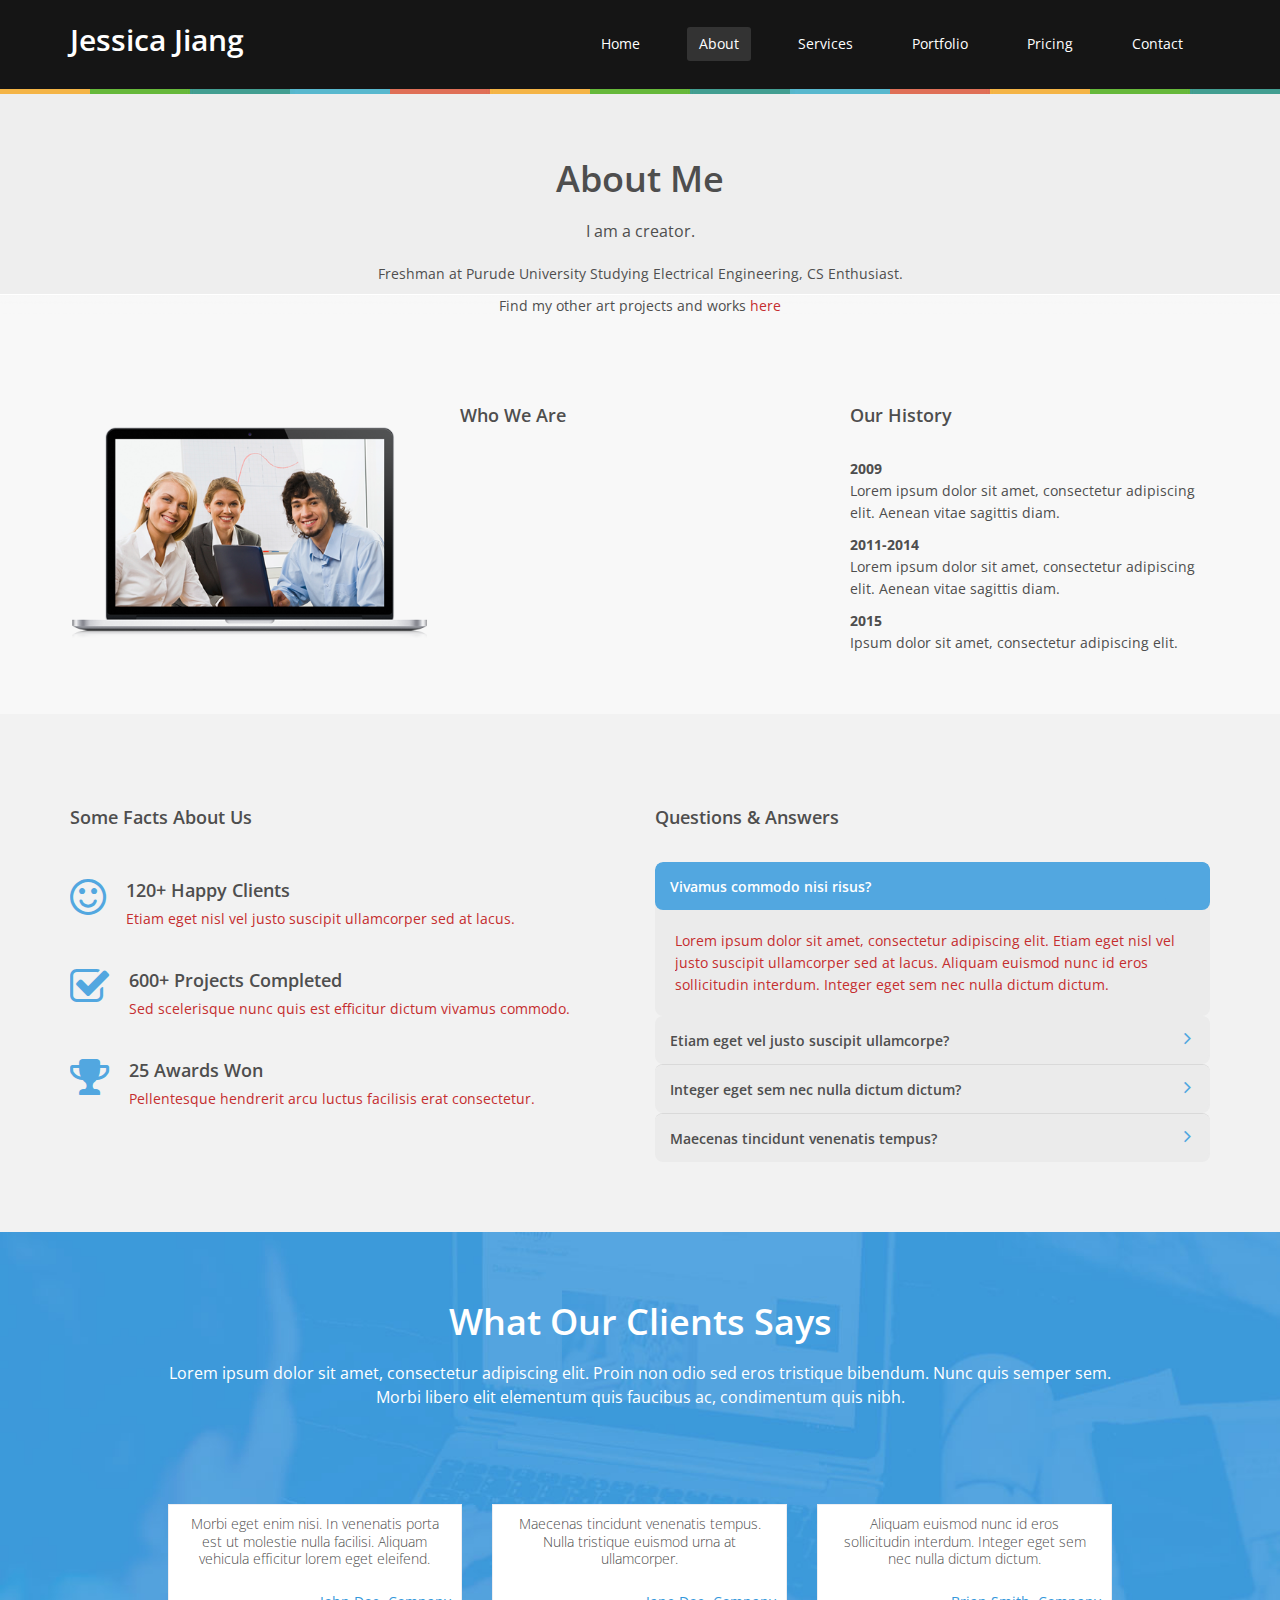
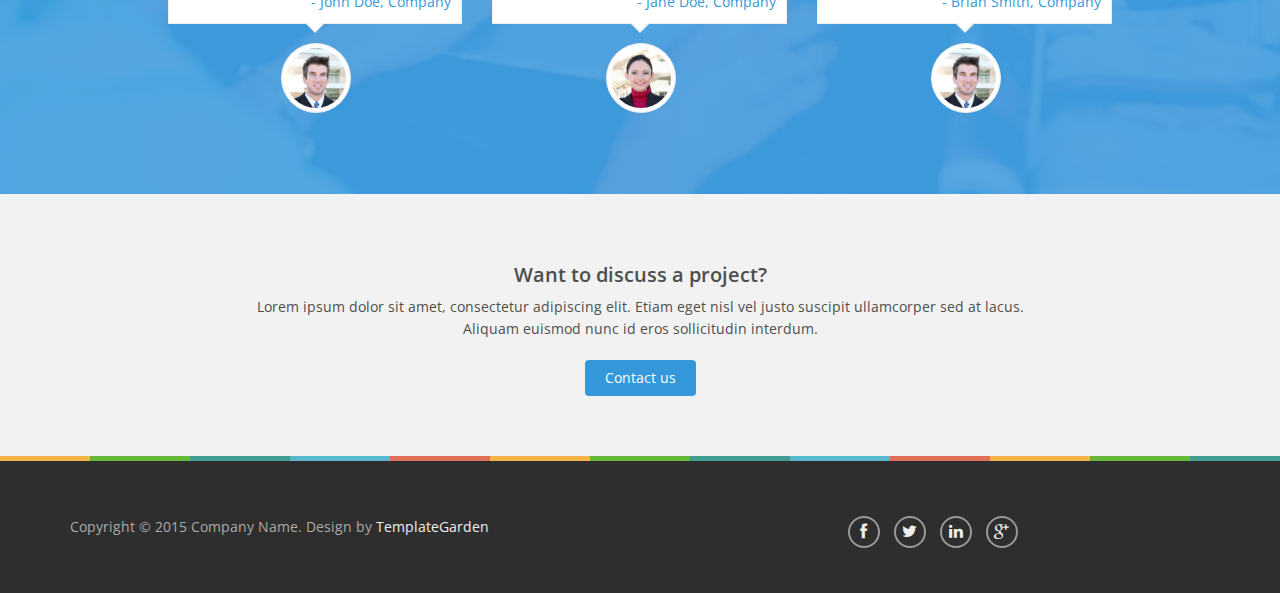
==== commit bcb7c60f: "about" ====
--- a/about.html
+++ b/about.html
@@ -48,10 +48,14 @@
 <section id="inner-page">
   <div class="container">
     <div class="center">
-      <h2>About Us</h2>
-      <p class="lead">Lorem ipsum dolor sit amet, consectetur adipiscing elit. Proin non odio sed eros tristique bibendum.<br>
-        Morbi libero elit elementum quis faucibus ac, condimentum quis nibh.</p>
-    </div>
+      <h2>About Me</h2>
+      <p class="lead">I am a creator. </p>
+      <p> Freshman at Purude University Studying Electrical Engineering, CS Enthusiast.</p>
+      <p> Find my other art projects and works <a href ="link here">here</p>
+    </div>
+    <!--<div class ="transbox">
+      <p>-->
+
     <div class="about-us">
       <div class="row">
         <div class="col-md-4 col-sm-6"><img src="images/about.png" class="img-responsive" alt=""/> </div>
@@ -59,8 +63,7 @@
         
         <div class="col-md-4 col-sm-6">
           <h3>Who We Are</h3>
-          <p>Lorem ipsum dolor sit amet, consectetur adipiscing elit. Aenean vitae sagittis diam. Nunc quis congue dui fusce convallis, tortor nec pulvinar porta, turpis purus rutrum orci, non viverra purus mi eu metus.</p>
-          <p>Fusce convallis, tortor nec pulvinar porta, turpis purus rutrum orci non viverra purus mi eu metus. Integer vel lacus eros vivamus a auctor justo, quis consequat odio. Nulla aliquam consequat convallis.</p>
+          <p></p>
         </div>
         <!--/.col-md-4-->
         
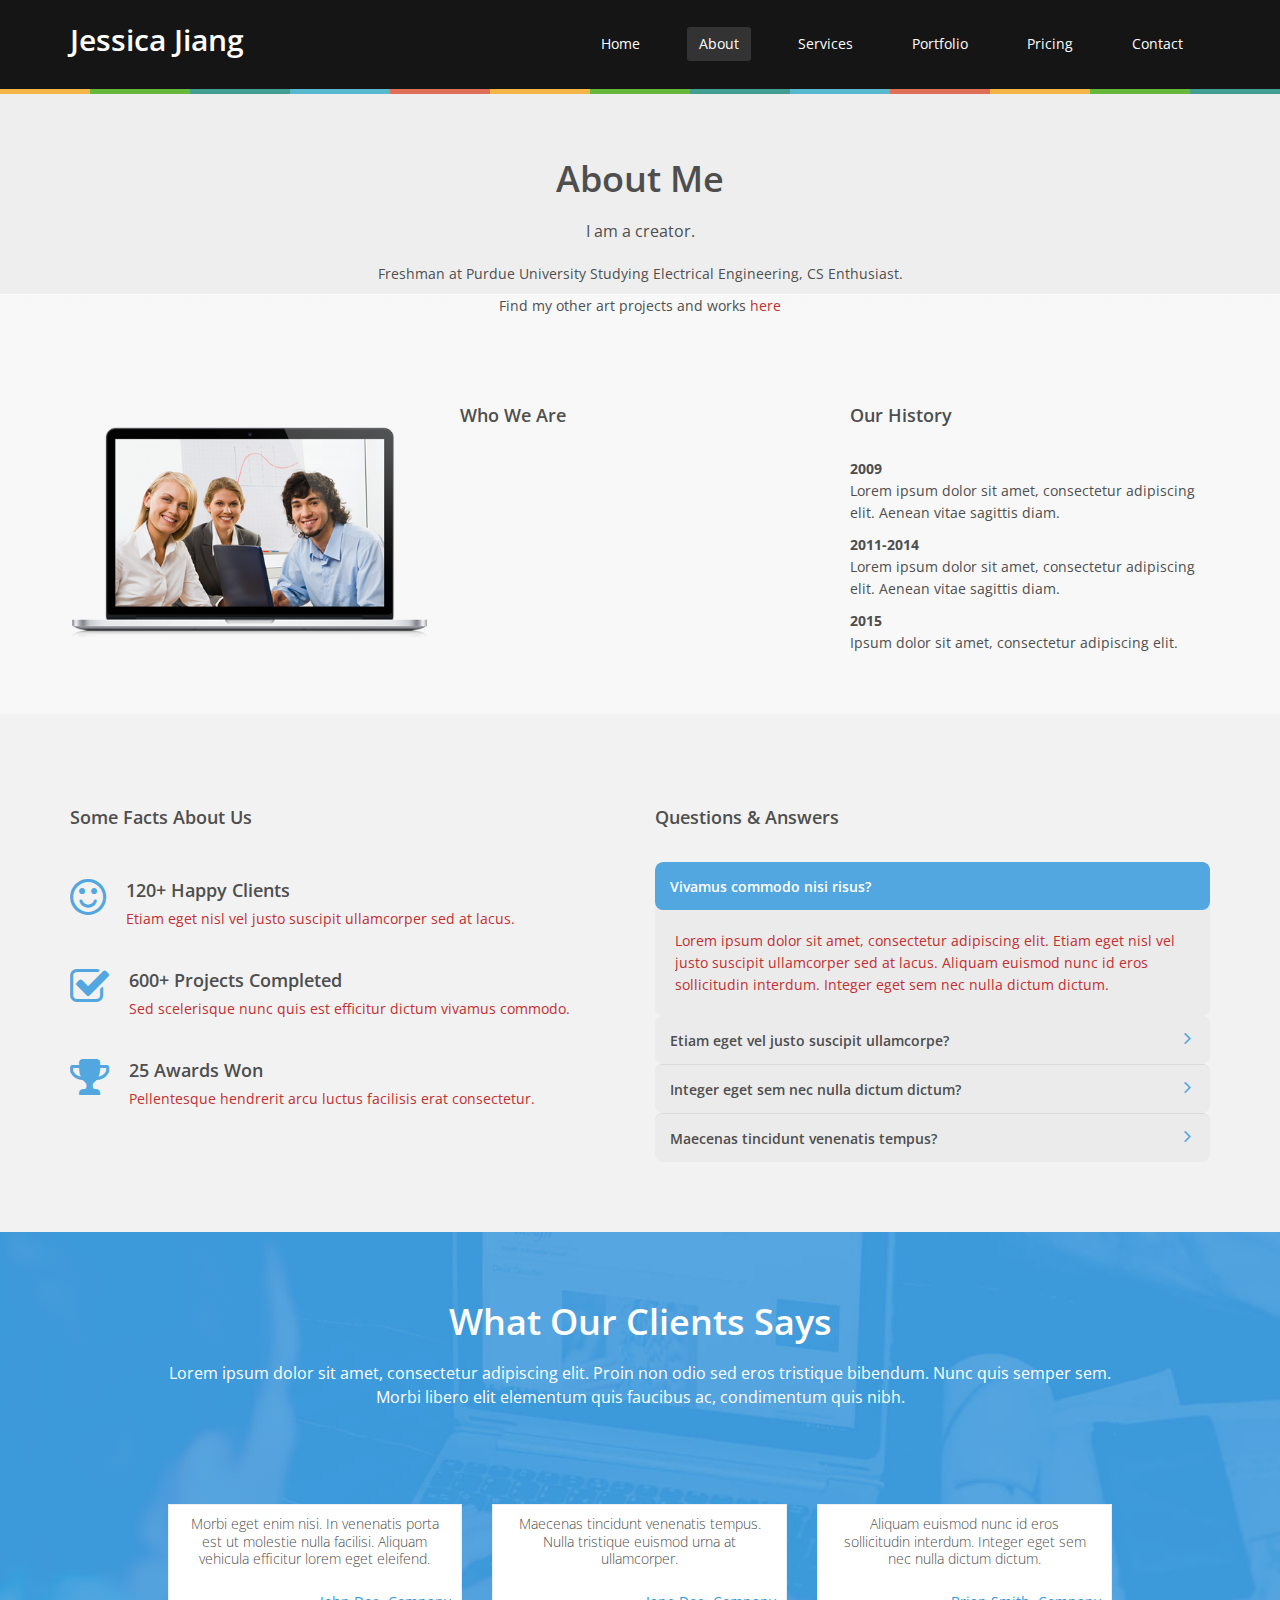
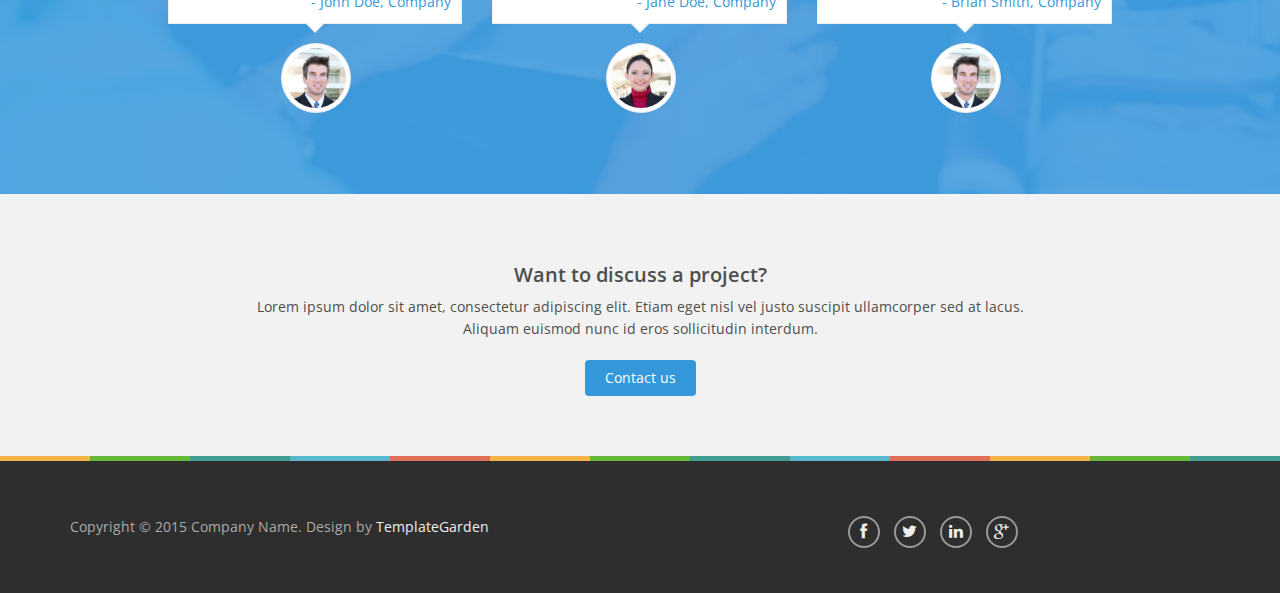
==== commit e9514645: "updates" ====
--- a/about.html
+++ b/about.html
@@ -50,7 +50,7 @@
     <div class="center">
       <h2>About Me</h2>
       <p class="lead">I am a creator. </p>
-      <p> Freshman at Purude University Studying Electrical Engineering, CS Enthusiast.</p>
+      <p> Freshman at Purdue University Studying Electrical Engineering, CS Enthusiast.</p>
       <p> Find my other art projects and works <a href ="link here">here</p>
     </div>
     <!--<div class ="transbox">
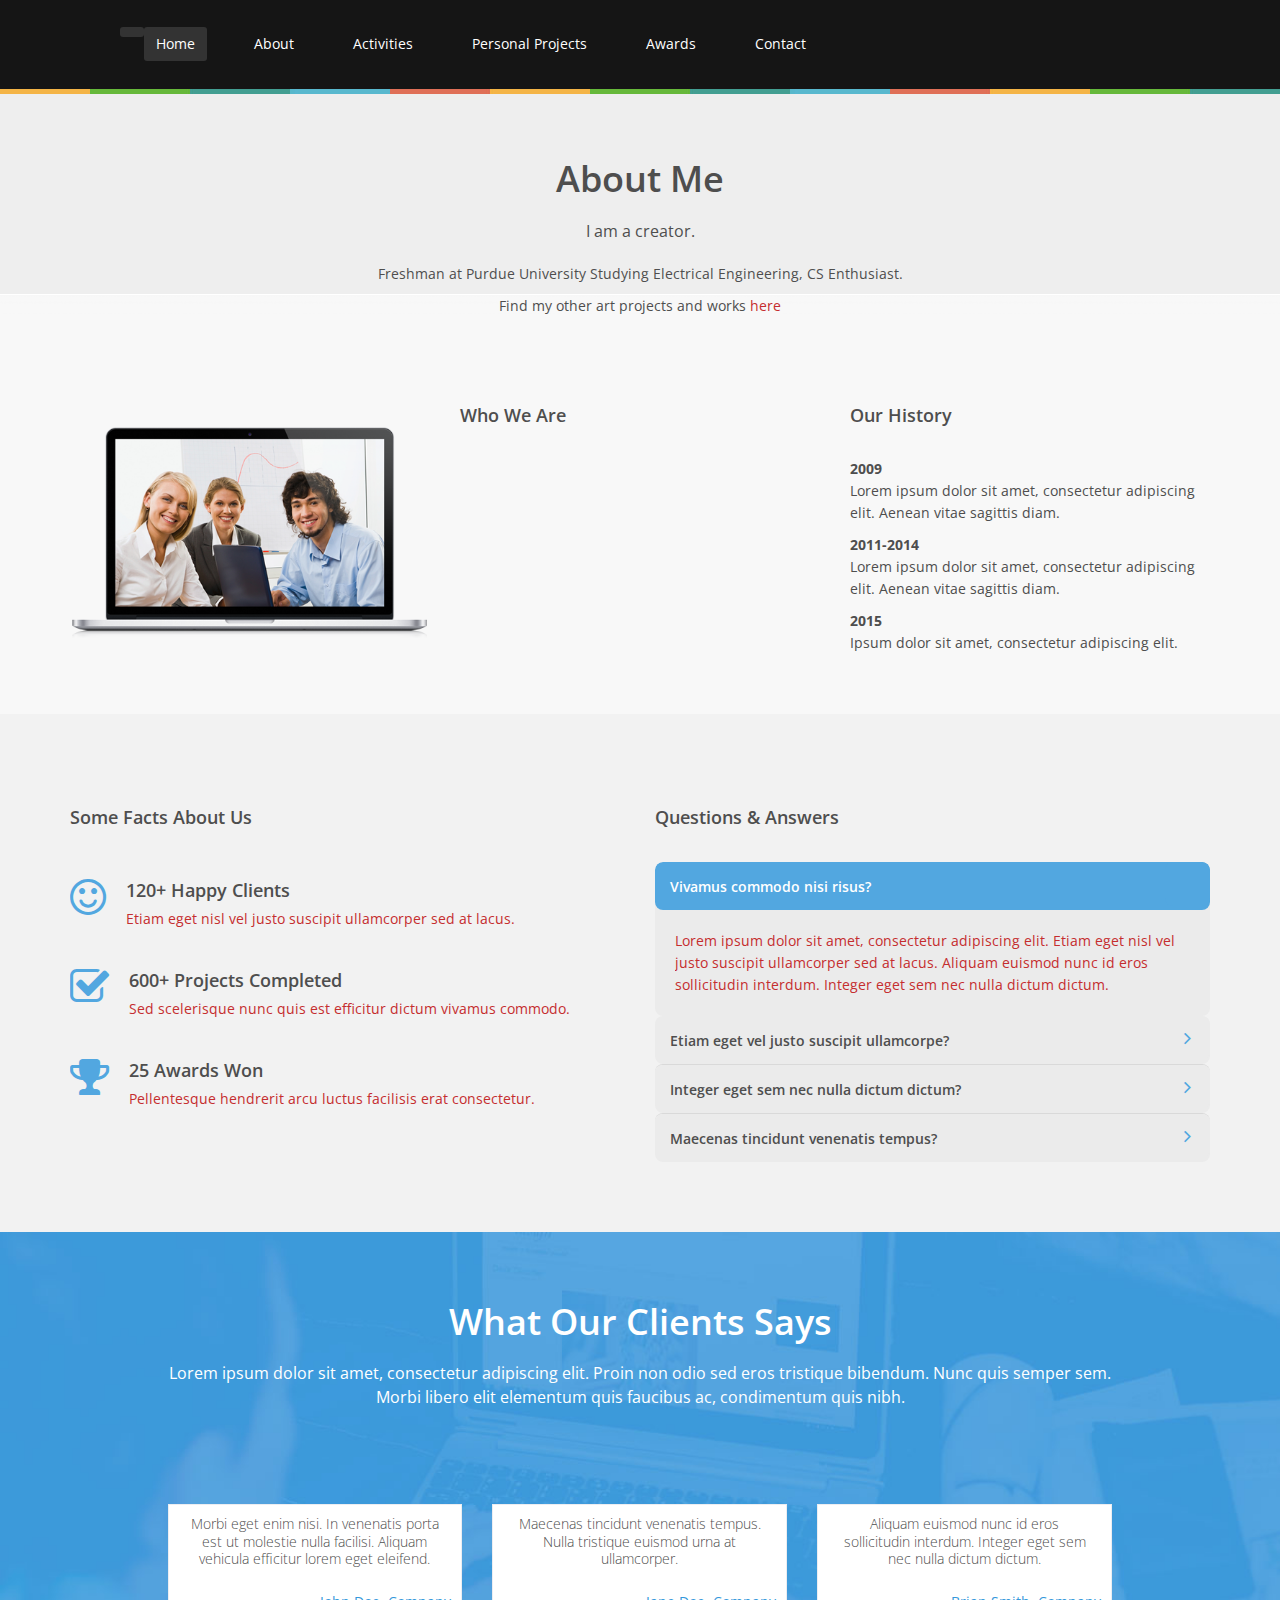
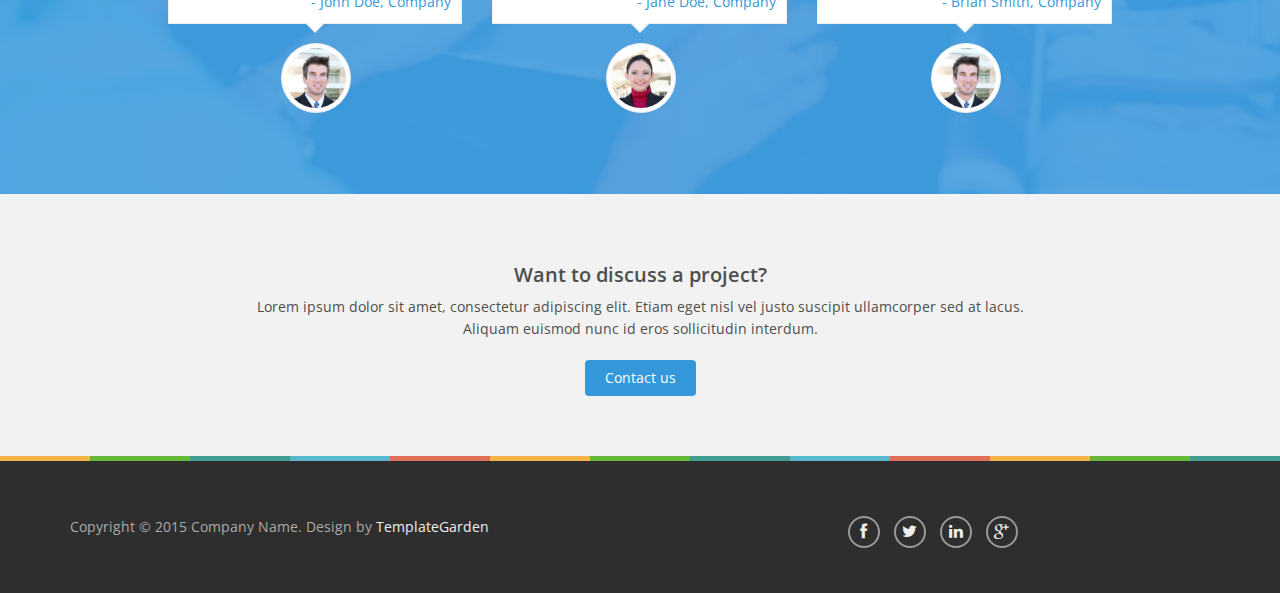
==== commit 4757ac84: "header issues" ====
--- a/about.html
+++ b/about.html
@@ -20,30 +20,31 @@
 </head>
 <!--/head-->
 
-<body>
-<header id="header">
-  <nav class="navbar navbar-inverse" role="banner">
-    <div class="container">
-      <div class="navbar-header">
-        <button type="button" class="navbar-toggle" data-toggle="collapse" data-target=".navbar-collapse"> <span class="sr-only">Toggle navigation</span> <span class="icon-bar"></span> <span class="icon-bar"></span> <span class="icon-bar"></span> </button>
-        <a class="navbar-brand" href="index.html"> <!--<i class="fa fa-bolt"></i>--> Jessica Jiang</a></a> </div>
-      <div class="collapse navbar-collapse navbar-right">
-        <ul class="nav navbar-nav">
-          <li><a href="index.html">Home</a></li>
-          <li class="active"><a href="about.html">About</a></li>
-          <li><a href="services.html">Services</a></li>
-          <li><a href="portfolio.html">Portfolio</a></li>
-          <li><a href="other.html">Pricing</a></li>
-          <li><a href="contact-us.html">Contact</a></li>
-        </ul>
-      </div>
-    </div>
-    <!--/.container--> 
-  </nav>
-  <!--/nav--> 
-  
-</header>
-<!--/header-->
+<body class="homepage">
+  <header id="header">
+    <nav class="navbar navbar-inverse" role="banner">
+      <div class="container">
+        <div class="navbar-header">
+          <button type="button" class="navbar-toggle" data-toggle="collapse" data-target=".navbar-collapse"> <span class="sr-only">Toggle navigation</span> <span class="icon-bar"></span> <span class="icon-bar"></span> <span class="icon-bar"></span> </button>
+          <a class="navbar-brand" href="index.html">
+          <div class="collapse navbar-collapse navbar-right">
+            <ul class="nav navbar-nav">
+              <li class="active"><a href="index.html">Home</a></li>
+              <li><a href="about.html">About</a></li>
+              <li><a href="other1.html">Activities</a></li>
+              <li><a href="portfolio.html">Personal Projects</a></li>
+              <li><a href="other.html">Awards</a></li>
+              <li><a href="contact-us.html">Contact</a></li>
+            </ul>
+          </div>
+        </div>
+        <!--/.container-->
+      </nav>
+      <!--/nav-->
+
+    </header>
+    <!--/header-->
+    
 <div class="color-border"> </div>
 <section id="inner-page">
   <div class="container">
--- a/css/main.css
+++ b/css/main.css
@@ -536,7 +536,7 @@
 	color: #fff;
 }
 #partner {
-	background: url(../images/partners/partner_bg.jpg) 50% 50% no-repeat;
+	/*background: url(../images/partners/partner_bg.jpg) 50% 50% no-repeat;*/
 	background-size: cover;
 }
 #partner {
